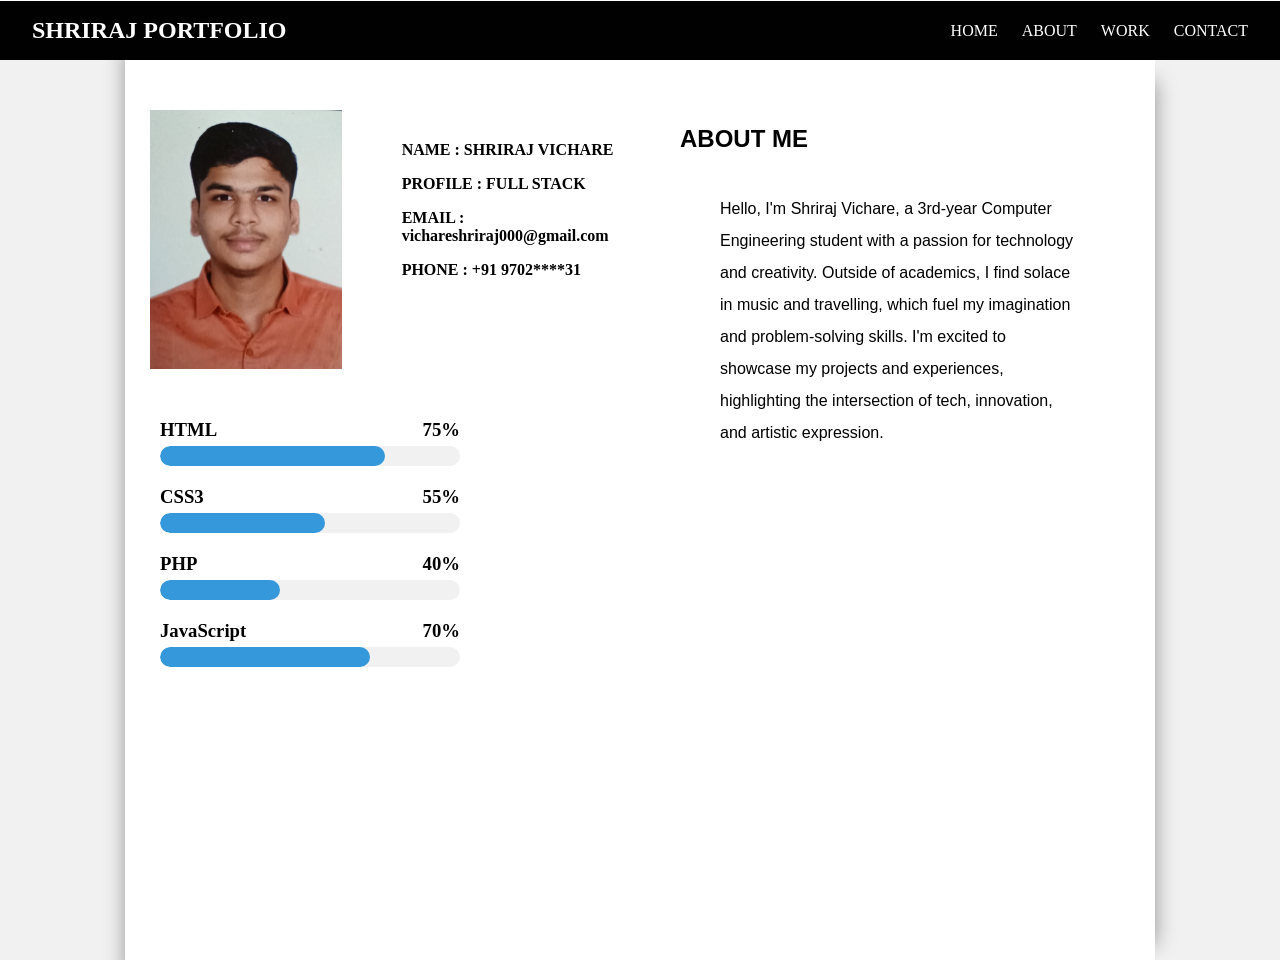
==== index.html @ d56dea45 "Add files via upload" ====
<!DOCTYPE html>
<html lang="en">
  <head>
    <meta charset="UTF-8" />
    <meta name="viewport" content="width=device-width, initial-scale=1.0" />
    <link rel="stylesheet" href="style.css" />
    <title>PORTFOLIO</title>
  </head>
  <body>
    <nav class="navbar">
      <div class="navbar-brand">SHRIRAJ PORTFOLIO</div>
      <ul class="navbar-menu">
        <li><a href="#home">HOME</a></li>
        <li><a href="#about">ABOUT</a></li>
        <li><a href="#work">WORK</a></li>
        <li><a href="#contact">CONTACT</a></li>
      </ul>
    </nav>
    
    <div class="bigbox">
      <div class="right">
        <div class="close">
        <img src="my photo.jpg" />
        <div class="info">
          <p><b> NAME : </b>SHRIRAJ VICHARE</p>
          <p><b> PROFILE : </b>FULL STACK</p>
          <p><b> EMAIL : </b>vichareshriraj000@gmail.com</p>
          <p><b> PHONE : </b>+91 9702****31</p>
        </div>
        </div>


        <div class="skills">
            <div class="skill">
                <h3>HTML <span class="percent">75%</span></h3>
                <div class="bar">
                    <div class="fill" style="width: 75%;"></div>
                </div>
            </div>
            <div class="skill">
                <h3>CSS3 <span class="percent">55%</span></h3>
                <div class="bar">
                    <div class="fill" style="width: 55%;"></div>
                </div>
            </div>
            <div class="skill">
                <h3>PHP <span class="percent">40%</span></h3>
                <div class="bar">
                    <div class="fill" style="width: 40%;"></div>
                </div>
            </div>
            <div class="skill">
                <h3>JavaScript <span class="percent">70%</span></h3>
                <div class="bar">
                    <div class="fill" style="width: 70%;"></div>
                </div>
            </div>
        </div>
    











      </div>
      <div class="left">
        <h2>ABOUT ME</h2>
        <p id="home">  
          Hello, I'm Shriraj Vichare, a 3rd-year Computer Engineering student
           with a passion for technology and creativity. Outside of academics,
            I find solace in music and travelling, which fuel my imagination and 
            problem-solving skills. I'm excited to showcase my projects and experiences,
             highlighting the intersection of tech, innovation, and artistic expression.
        </p>
      </div>
    </div>
  </body>
</html>
---- style.css ----
/* Reset some default styles */
body, ul {
    margin: 0;
    margin-top: 1px;
    padding: 0;
    box-sizing: border-box;
}

.navbar {
    position: sticky;
    top: 1px;
    display: flex;
    justify-content: space-between;
    align-items: center;
    padding: 1rem 2rem;
    background-color: #010101;
    color: #fff;
}

.navbar-brand {
    font-size: 1.5rem;
    font-weight: bold;
}

.navbar-menu {
    list-style: none;
    display: flex;
    gap: 1.5rem;
}

.navbar-menu li a {
   text-decoration: none;
    color: #fff;
    font-size: 1rem;
    transition: color 0.3s ease;
}

.navbar-menu li a:hover {
    color: #12f3f3; 
    text-decoration: underline;
}
.bigbox{
    height: 100vh;
    padding:0px 125px;
     display: flex;
     background-color: #f1f1f1;
   
}
.right{
    background-color: white;
    height: 100vh;
    width: 50%;
    display: inline-block;
    Box-shadow : 15px 3px 20px 14px rgba(0, 0, 0, 0.4)


}
.info{
    margin-top: 65px;

}
.info p{
     font-weight: 550;
}

.close{
    margin: 0;
    display: flex;
}




.left{
    background-color: white;
    height: 100vh;
    width: 50%;
    display: inline-block;
    Box-shadow :18px 3px 20px -18px rgba(0, 0, 0, 0.4)
}
#home{
    padding: 20px 80px;
    line-height: 2rem;
    font-weight: 500;
    font-family: 'Trebuchet MS', 'Lucida Sans Unicode', 'Lucida Grande', 'Lucida Sans', Arial, sans-serif;
}
.left h2{
    margin-top: 65px;
    margin-left: 40px;
    font-family: 'Gill Sans', 'Gill Sans MT', Calibri, 'Trebuchet MS', sans-serif;

}
img{
    float: left;
    width: 100%;
    overflow: hidden;
    width: 220px;
    padding-block: 50px;
    padding-inline: 25px 60px;
}


.skills {
    width: 300px;
    margin-block: auto;
    margin-inline: 35px;
}

.skill {
    margin-bottom: 20px;
}

.skill h3 {
    display: flex;
    justify-content: space-between;
    margin: 0 0 5px 0;
}

.bar {
    background: #f1f1f1;
    border-radius: 25px;
    overflow: hidden;
    height: 20px;
}

.fill {
    background: #3498db;
    height: 100%;
    border-radius: 25px;
}
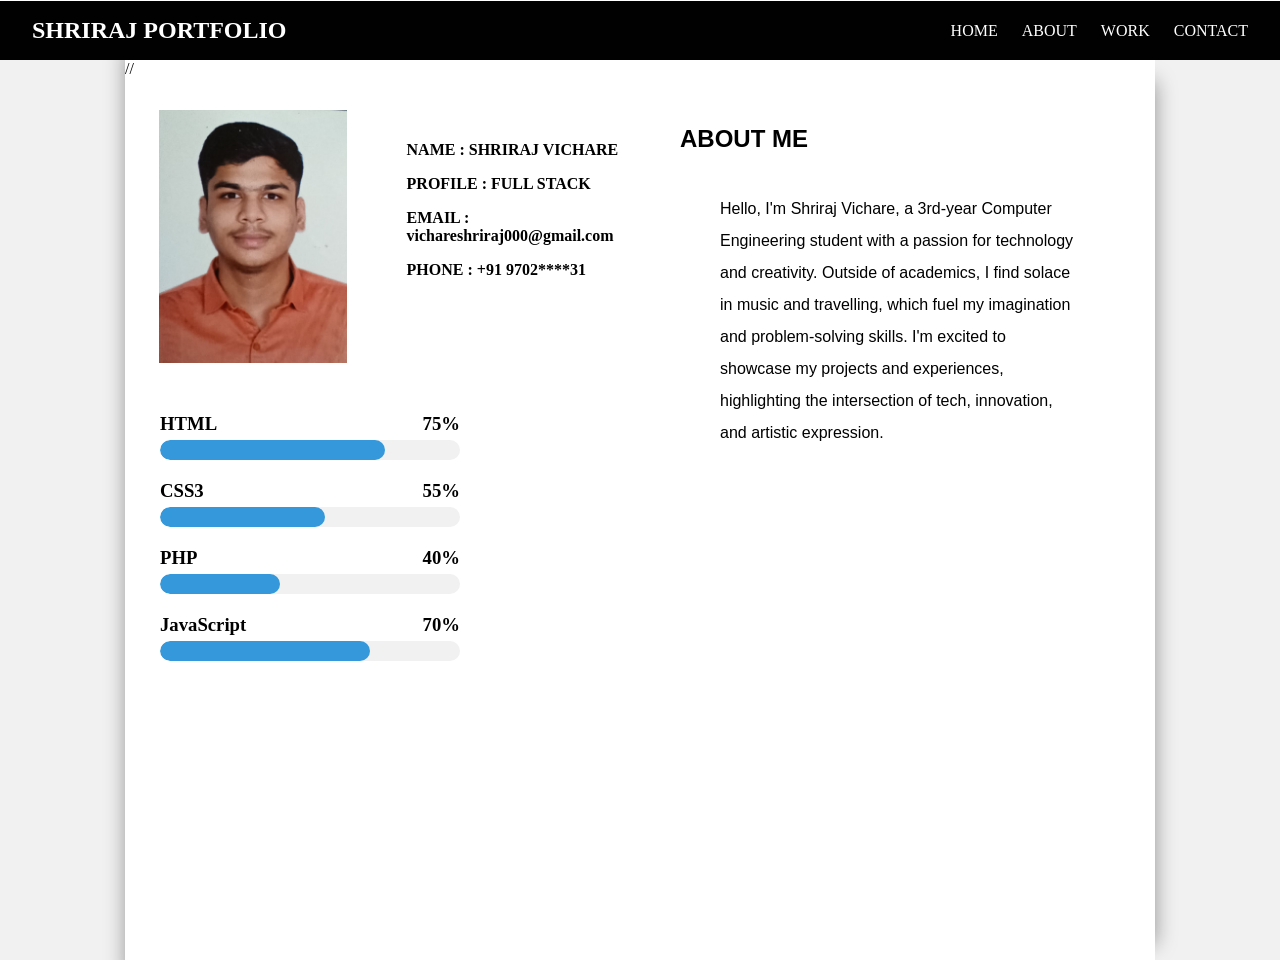
==== commit 5783745a: "Update index.html" ====
--- a/index.html
+++ b/index.html
@@ -20,7 +20,7 @@
     <div class="bigbox">
       <div class="right">
         <div class="close">
-        <img src="my photo.jpg" />
+      //  <img src="my photo.jpg" />
         <div class="info">
           <p><b> NAME : </b>SHRIRAJ VICHARE</p>
           <p><b> PROFILE : </b>FULL STACK</p>
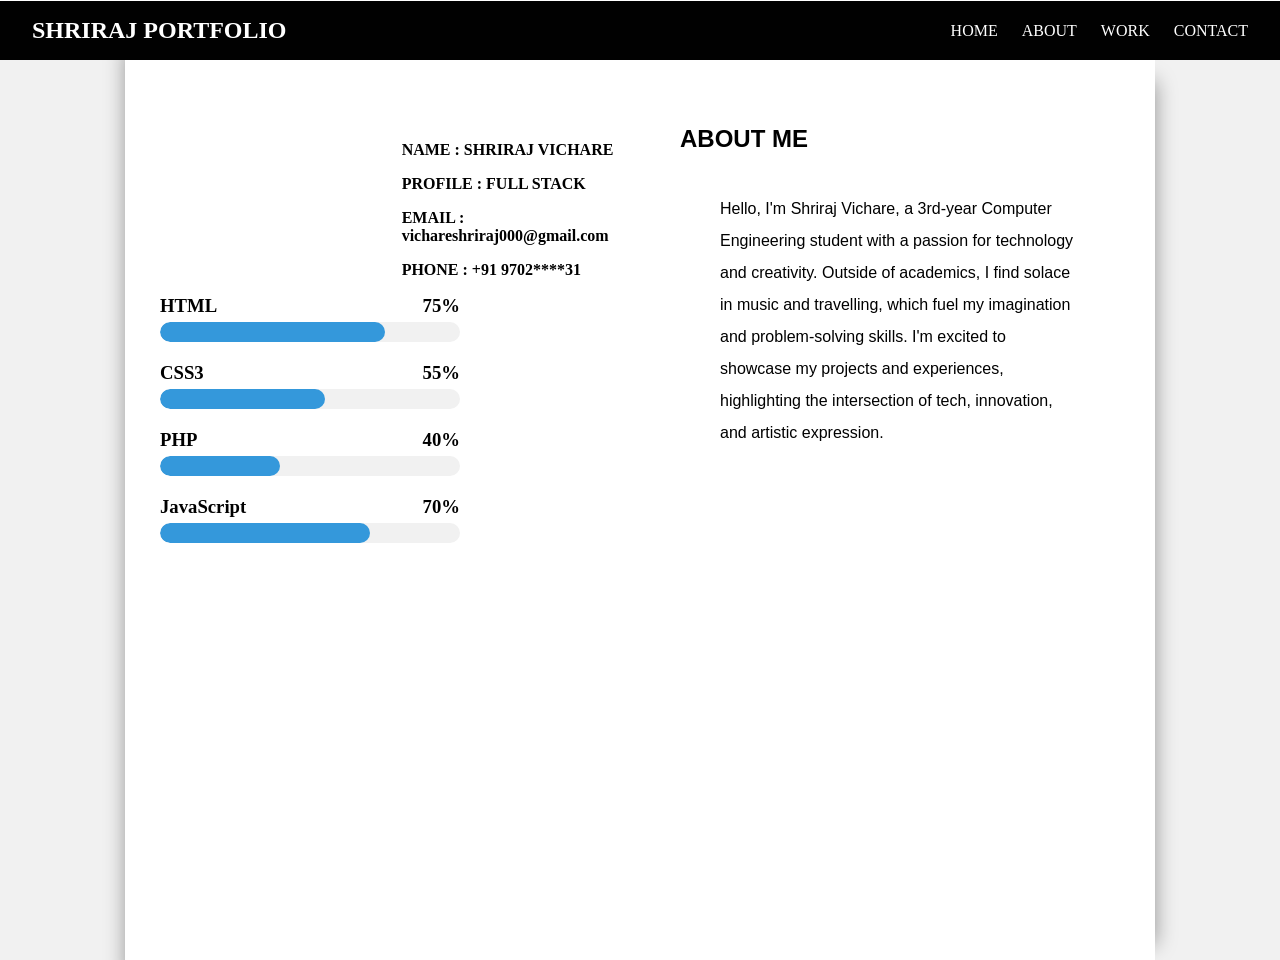
==== commit 314e9152: "Update index.html" ====
--- a/index.html
+++ b/index.html
@@ -20,7 +20,7 @@
     <div class="bigbox">
       <div class="right">
         <div class="close">
-      //  <img src="my photo.jpg" />
+        <img src="" />
         <div class="info">
           <p><b> NAME : </b>SHRIRAJ VICHARE</p>
           <p><b> PROFILE : </b>FULL STACK</p>
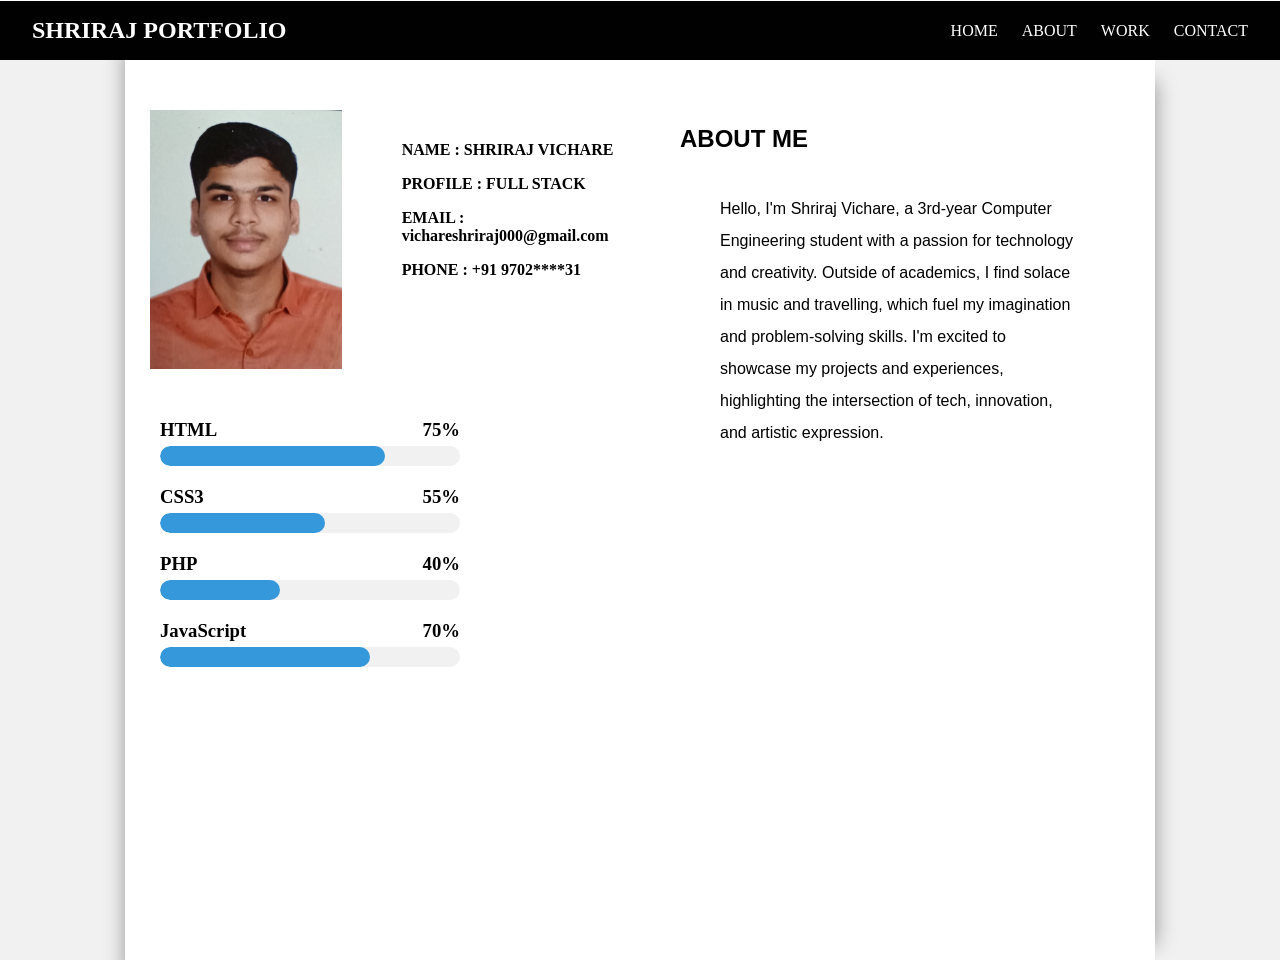
==== commit de2b7de6: "Update index.html" ====
--- a/index.html
+++ b/index.html
@@ -20,7 +20,7 @@
     <div class="bigbox">
       <div class="right">
         <div class="close">
-        <img src="" />
+        <img src="my photo.jpg" />
         <div class="info">
           <p><b> NAME : </b>SHRIRAJ VICHARE</p>
           <p><b> PROFILE : </b>FULL STACK</p>
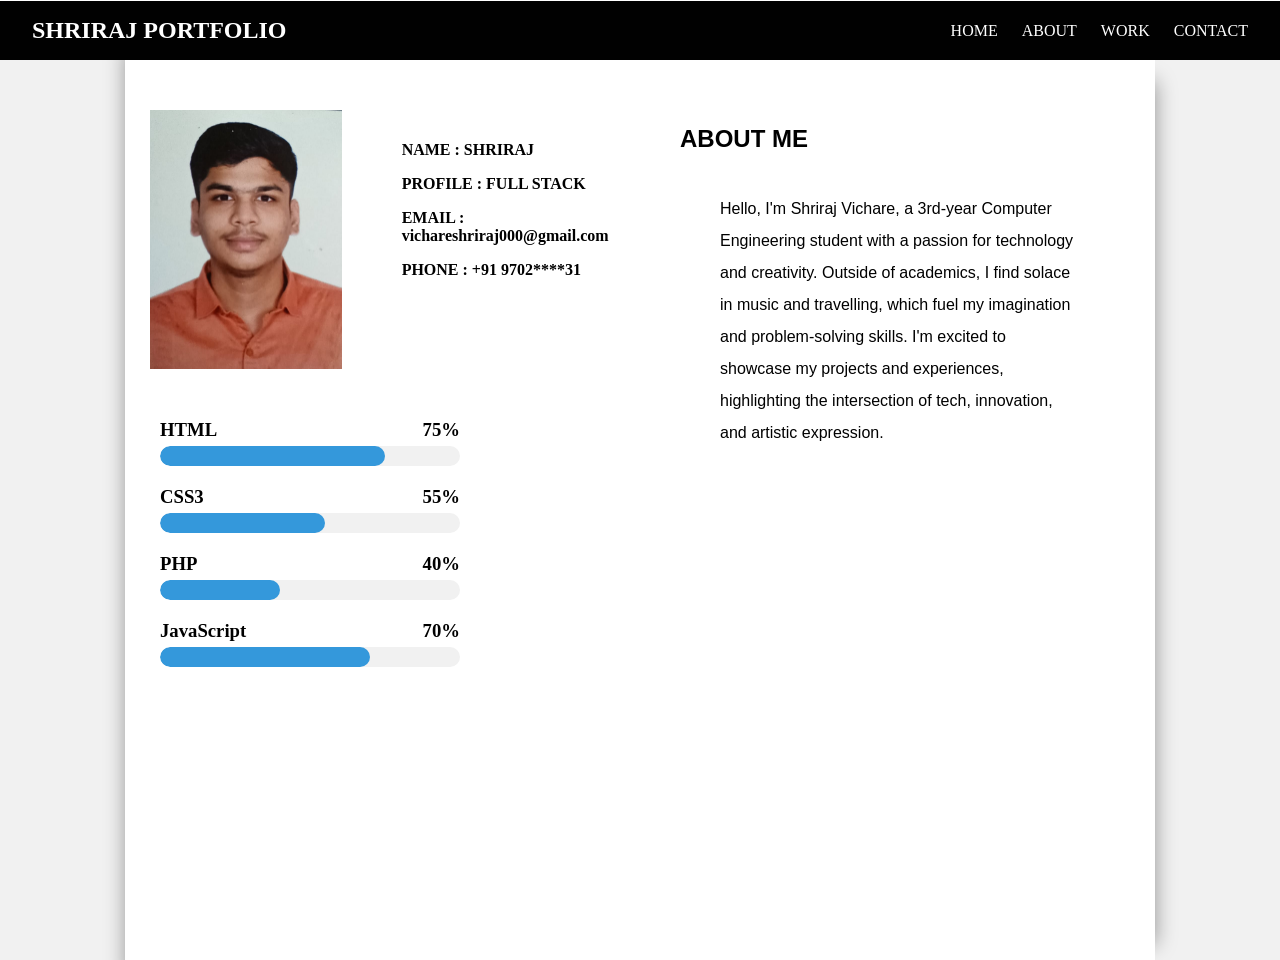
==== commit 25aff295: "Update index.html" ====
--- a/index.html
+++ b/index.html
@@ -22,7 +22,7 @@
         <div class="close">
         <img src="my photo.jpg" />
         <div class="info">
-          <p><b> NAME : </b>SHRIRAJ VICHARE</p>
+          <p><b> NAME : </b>SHRIRAJ</p>
           <p><b> PROFILE : </b>FULL STACK</p>
           <p><b> EMAIL : </b>vichareshriraj000@gmail.com</p>
           <p><b> PHONE : </b>+91 9702****31</p>
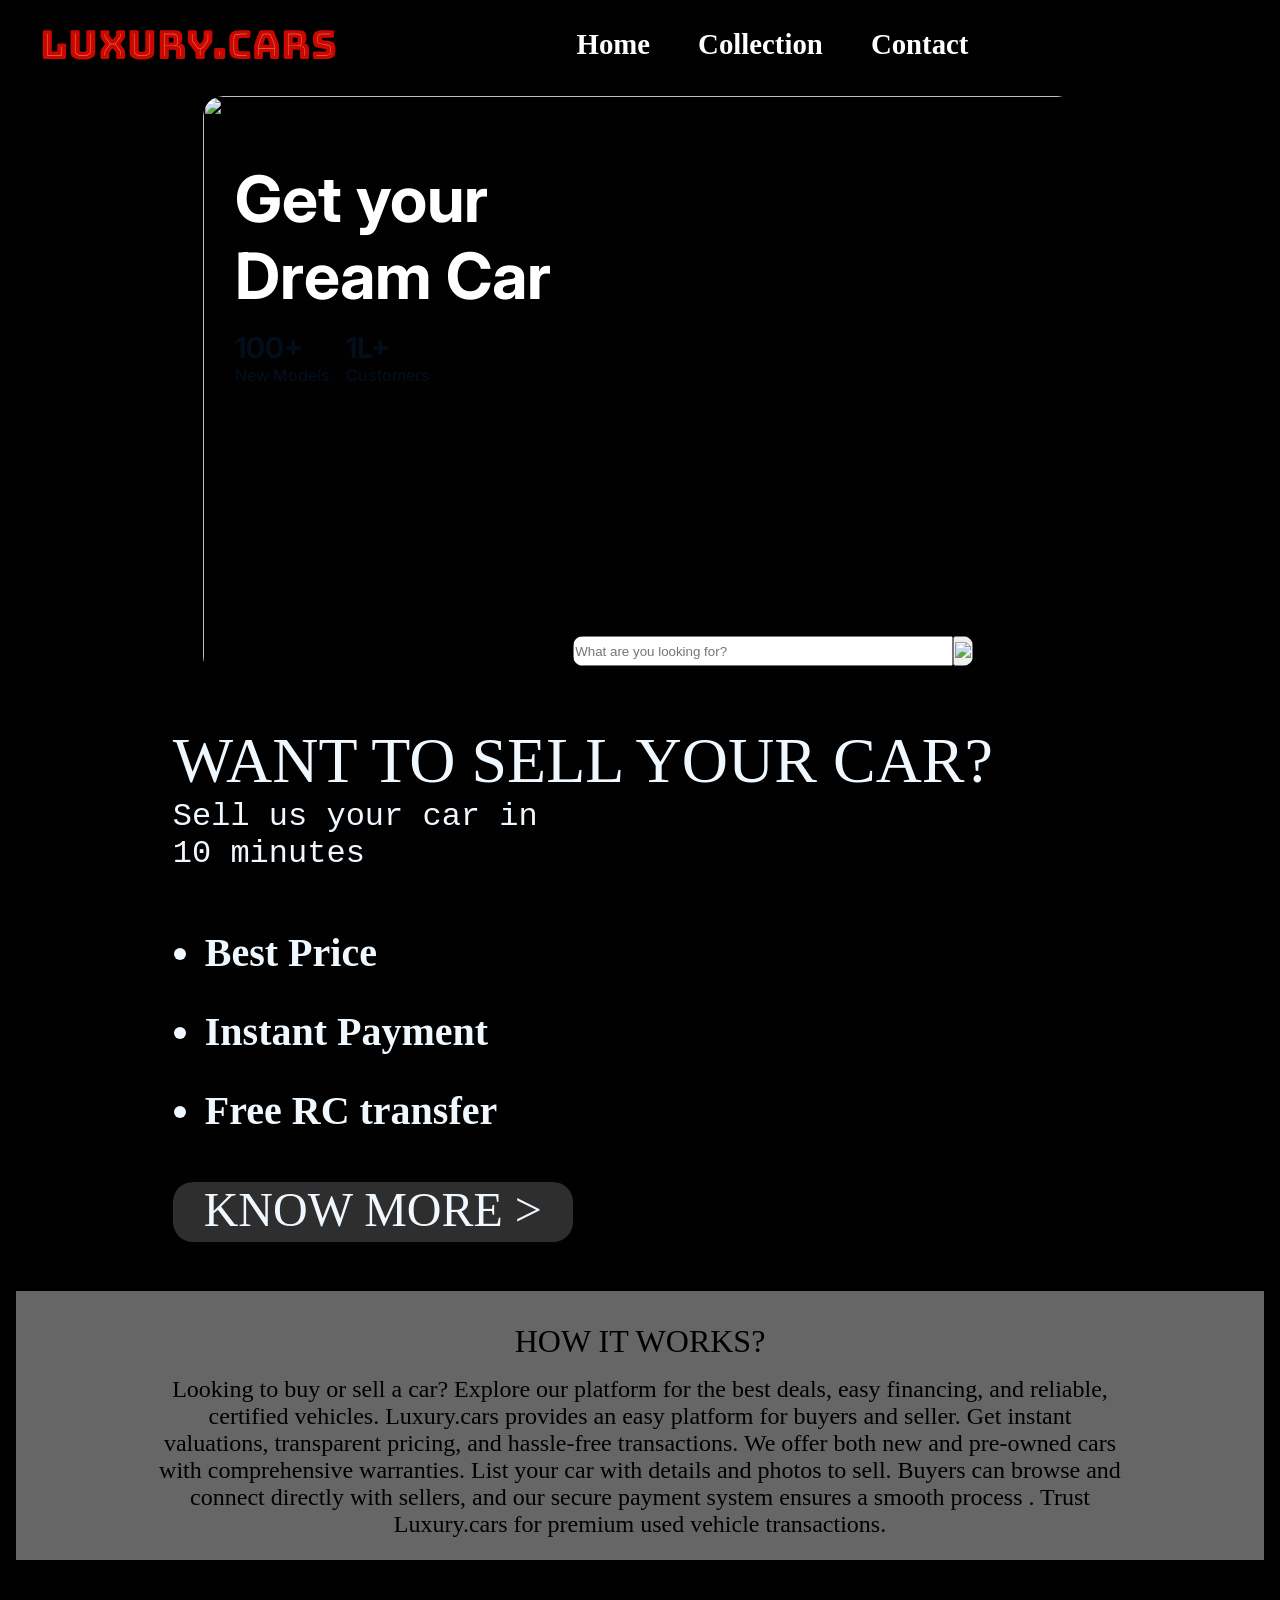
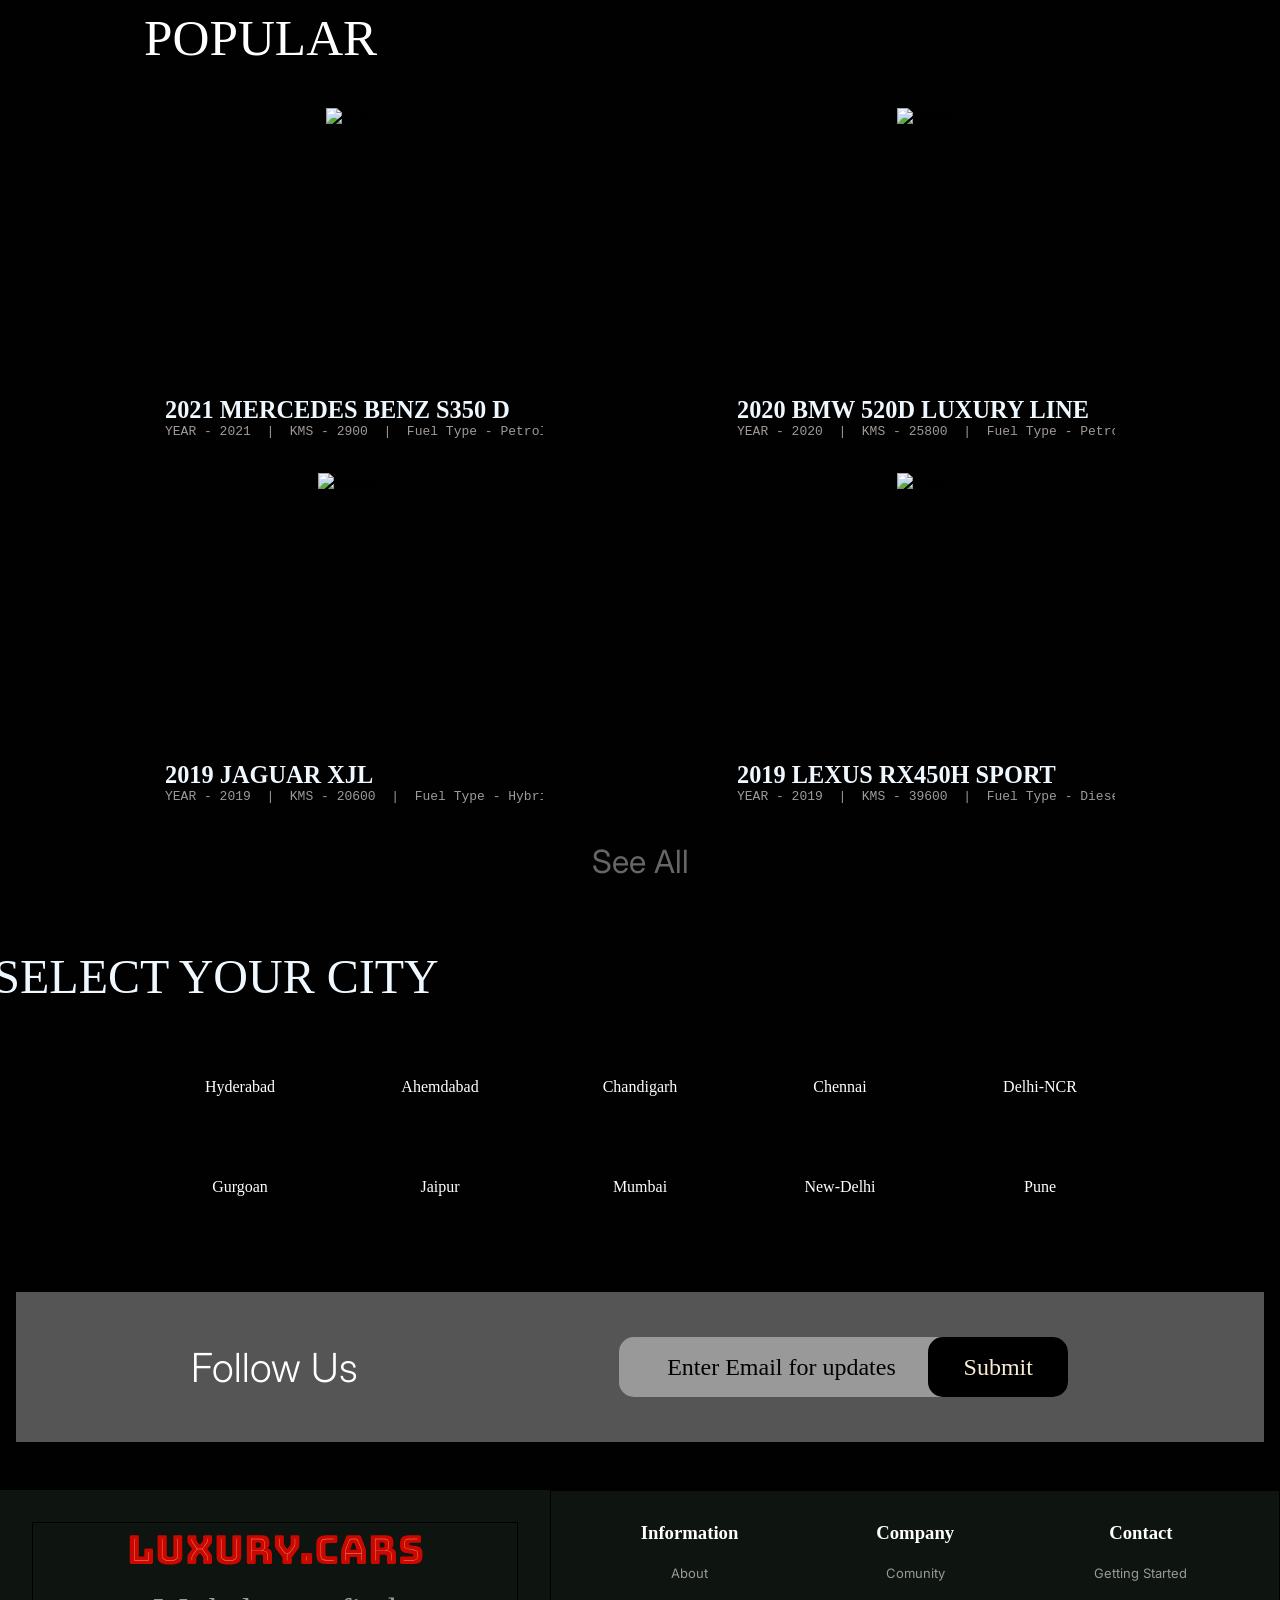
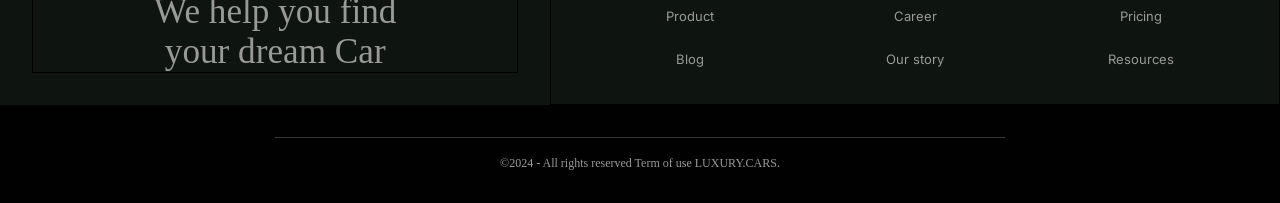
==== commit 8fb898f6: "Add files via upload" ====
--- a/index.html
+++ b/index.html
@@ -1,84 +1,284 @@
 <!DOCTYPE html>
 <html lang="en">
-  <head>
-    <meta charset="UTF-8" />
-    <meta name="viewport" content="width=device-width, initial-scale=1.0" />
-    <link rel="stylesheet" href="style.css" />
-    <title>PORTFOLIO</title>
-  </head>
-  <body>
-    <nav class="navbar">
-      <div class="navbar-brand">SHRIRAJ PORTFOLIO</div>
-      <ul class="navbar-menu">
-        <li><a href="#home">HOME</a></li>
-        <li><a href="#about">ABOUT</a></li>
-        <li><a href="#work">WORK</a></li>
-        <li><a href="#contact">CONTACT</a></li>
-      </ul>
-    </nav>
-    
-    <div class="bigbox">
-      <div class="right">
-        <div class="close">
-        <img src="my photo.jpg" />
-        <div class="info">
-          <p><b> NAME : </b>SHRIRAJ</p>
-          <p><b> PROFILE : </b>FULL STACK</p>
-          <p><b> EMAIL : </b>vichareshriraj000@gmail.com</p>
-          <p><b> PHONE : </b>+91 9702****31</p>
-        </div>
-        </div>
-
-
-        <div class="skills">
-            <div class="skill">
-                <h3>HTML <span class="percent">75%</span></h3>
-                <div class="bar">
-                    <div class="fill" style="width: 75%;"></div>
-                </div>
-            </div>
-            <div class="skill">
-                <h3>CSS3 <span class="percent">55%</span></h3>
-                <div class="bar">
-                    <div class="fill" style="width: 55%;"></div>
-                </div>
-            </div>
-            <div class="skill">
-                <h3>PHP <span class="percent">40%</span></h3>
-                <div class="bar">
-                    <div class="fill" style="width: 40%;"></div>
-                </div>
-            </div>
-            <div class="skill">
-                <h3>JavaScript <span class="percent">70%</span></h3>
-                <div class="bar">
-                    <div class="fill" style="width: 70%;"></div>
-                </div>
-            </div>
-        </div>
-    
-
-
-
-
-
-
-
-
-
-
-
-      </div>
-      <div class="left">
-        <h2>ABOUT ME</h2>
-        <p id="home">  
-          Hello, I'm Shriraj Vichare, a 3rd-year Computer Engineering student
-           with a passion for technology and creativity. Outside of academics,
-            I find solace in music and travelling, which fuel my imagination and 
-            problem-solving skills. I'm excited to showcase my projects and experiences,
-             highlighting the intersection of tech, innovation, and artistic expression.
-        </p>
-      </div>
-    </div>
-  </body>
-</html>
+<head>
+    <meta charset="UTF-8">
+    <meta name="viewport" content="width=device-width, initial-scale=1.0">
+    <title>Luxury.cars</title>
+    <link rel="stylesheet" href="index.css">
+</head>
+<body>
+    <div class="header">
+        <header class="header-content">
+            <div class="title-logo">
+                Luxury.Cars
+            </div>  
+           
+                <nav class="nav-content">
+                  
+                        
+                            <a href="#home">Home</a>
+                        
+                            <a href="#collection">Collection</a>
+                      
+                            <a href="#contact">Contact</a>
+                      
+                </nav>
+            
+    
+                <div class="header-logo">
+                    <img src="./CarImg/instagraminstagramLogo.png" alt="" class="insta-logo">
+                    <img src="./CarImg/Thumbnail.png" alt="" class="hamburger-logo">
+                </div>
+            
+        </header>
+    </div>
+    <main>
+        <div class="content">
+            <div class="main-image-container">
+                <img src="./CarImg/lambo.jpg" alt="" class="content-image" >
+                <div class="image-text">
+                    <div class="main-heading"><div class="static-txt">Get your Dream Car</div>
+                     <!-- <ul class="moving">
+                        <li><span>Dream Car...</span></li>
+                        <li><span>Dream Life...</span></li>
+                    </ul> -->
+                    </div>
+                        <div class="sub-heading">
+                            <div class="left-sub-heading">
+                                <div class="num">
+                                    100+
+                                </div>
+                                <div class="num-desc">
+                                    New Models
+                                </div>
+                            </div>
+                            <div class="right-sub-heading">
+                                <div class="num">
+                                    1L+
+                                </div>
+                                <div class="num-desc">
+                                    Customers
+                                </div>
+                        </div>
+                    </div>  
+                </div>
+                <div class="search-bar">
+                    <form action="">
+                        <input class="form-input" placeholder="What are you looking for?">
+                    <button type="submit"><img src="./CarImg/Search.png"><i></i></button>
+                    </form>
+                    
+                </div>
+            </div>
+            
+        </div>
+    </main>
+    <div class="second-page">
+
+        <div class="sale-container">
+            <div id="header2">WANT TO SELL YOUR CAR?
+                <div id="header-desc">  <pre>Sell us your car in 
+10 minutes</pre> </div>
+            </div>
+            
+            <div id="list2">
+                <ul class="list2">
+                    <li class="list-items">Best Price</li>
+                    <li class="list-items">Instant Payment</li>
+                    <li class="list-items">Free RC transfer</li>
+                </ul>
+            </div>
+            <div id="sidebar">
+                <video src="./CarImg/Car Dealer Ad Video Template (Editable).mp4" autoplay loop muted></video>
+            </div>
+            <div id="grid-footer">
+                KNOW MORE >
+            </div>
+        </div>
+    
+    </div>
+    <!-- <iframe width="560" height="315" src="https://www.youtube.com/embed/9SrdjhCtWHE?si=zsP6fBXGK0Zx4hqY" title="YouTube video player" frameborder="0" allow="accelerometer; autoplay; clipboard-write; encrypted-media; gyroscope; picture-in-picture; web-share" referrerpolicy="strict-origin-when-cross-origin" allowfullscreen></iframe> -->
+    <!-- <video src="<iframe width="560" height="315" src="https://www.youtube.com/embed/9SrdjhCtWHE?si=zsP6fBXGK0Zx4hqY" title="YouTube video player" frameborder="0" allow="accelerometer; autoplay; clipboard-write; encrypted-media; gyroscope; picture-in-picture; web-share" referrerpolicy="strict-origin-when-cross-origin" allowfullscreen></iframe>"></video> -->
+    <div class="working">
+        <h2 class="working-heading">HOW IT WORKS?</h2>
+        <p class="working-para">Looking to buy or sell a car? Explore our platform for the best deals, easy financing, and reliable, certified vehicles. Luxury.cars provides an easy platform for buyers and seller. Get instant valuations, transparent pricing, and hassle-free transactions. We offer both new and pre-owned cars with comprehensive warranties. List your car with details and photos to sell. Buyers can browse and connect directly with sellers, and our secure payment system ensures a smooth process . Trust Luxury.cars for premium used vehicle transactions.</p>
+    </div>
+
+    <h2 class="popular-heading">POPULAR</h2>
+    
+    <div class="popular">
+        
+        <div class="popular-grid">
+            <div class="popular-ad">
+                <div class="car-img-container">
+                    <img src="./CarImg/mercedes-benz-s350d-black-1.jpg" alt="merc1" class="car-img">
+                </div>
+                    
+             
+                <div class="popular-title-container">
+                    <h3>2021 MERCEDES BENZ S350 D</h3>
+                </div>
+                <div class="popular-ad-desc">
+                    <pre class="ad-details">YEAR - 2021  |  KMS - 2900  |  Fuel Type - Petrol</pre>
+                </div>
+            </div>
+
+            <div class="popular-ad">
+                <div class="car-img-container">
+                    <img src="./CarImg/BMW-520d-Sportsline-Black--1.jpg" alt="Bmw1" class="car-img">
+                </div>
+                
+                <div class="popular-title-container">
+                    <H3>2020 BMW 520D LUXURY LINE</H3>
+                </div>
+                <div class="popular-ad-desc">
+                    <pre class="ad-details">YEAR - 2020  |  KMS - 25800  |  Fuel Type - Petrol</pre>
+                </div>
+            </div>
+
+            <div class="popular-ad">
+                <div class="car-img-container">
+                    <img src="./CarImg/jaguar-xjl-portfolio-bbt-2022071.jpg" alt="jauguar1" class="car-img">
+                </div>
+                    
+                
+                <div class="popular-title-container">
+                    <H3>2019 JAGUAR XJL</H3>
+
+                </div>
+                <div class="popular-ad-desc">
+                    <pre class="ad-details">YEAR - 2019  |  KMS - 20600  |  Fuel Type - Hybrid</pre>
+                </div>
+            </div>
+
+            <div class="popular-ad">
+                <div class="car-img-container">
+                    <img src="./CarImg/lexus-rx450h-f-sport-421-2.jpg" alt="lexus1" class="car-img">
+                </div>
+                    
+                
+                <div class="popular-title-container">
+                    <H3>2019 LEXUS RX450H SPORT</H3>
+                </div>
+                <div class="popular-ad-desc">
+                    <pre class="ad-details">YEAR - 2019  |  KMS - 39600  |  Fuel Type - Diesel</pre>
+                </div>
+            </div>
+            
+            
+
+        </div>
+    </div>
+    <div class="see-all-container">
+        <h2 class="see-all">See All</h2>
+    </div>
+
+    <div class="locations">
+        <div class="loc-heading">SELECT YOUR CITY
+        </div>
+        <div class="loc-grid">
+            <div class="loc-container">
+                <img class="loc-img" src="./CarImg/hyderabad.webp" alt="">
+                <p class="loc-desc">Hyderabad</p>
+            </div>
+            <div class="loc-container">
+                <img class="loc-img" src="./CarImg/ahmedabad.webp" alt="">
+                <p class="loc-desc">Ahemdabad</p>
+            </div>
+            <div class="loc-container">
+                <img class="loc-img" src="./CarImg/chandigarh.webp" alt="">
+                <p class="loc-desc">Chandigarh</p>
+            </div>
+            <div class="loc-container">
+                <img class="loc-img" src="./CarImg/chennai.webp" alt="">
+                <p class="loc-desc">Chennai</p>
+            </div>
+            <div class="loc-container">
+                <img class="loc-img" src="./CarImg/delhi-ncr.webp" alt="">
+                <p class="loc-desc">Delhi-NCR</p>
+            </div>
+            <div class="loc-container">
+                <img class="loc-img" src="./CarImg/gurgaon.webp" alt="">
+                <p class="loc-desc">Gurgoan</p>
+            </div>
+            <div class="loc-container">
+                <img class="loc-img" src="./CarImg/jaipur.webp" alt="">
+                <p class="loc-desc">Jaipur</p>
+            </div>
+            <div class="loc-container">
+                <img class="loc-img" src="./CarImg/mumbai.webp" alt="">
+                <p class="loc-desc">Mumbai</p>
+            </div>
+            <div class="loc-container">
+                <img class="loc-img" src="./CarImg/new-delhi.webp" alt="">
+                <p class="loc-desc">New-Delhi</p>
+            </div>
+            <div class="loc-container">
+                <img class="loc-img" src="./CarImg/pune.webp" alt="">
+                <p class="loc-desc">Pune</p>
+            </div>
+        </div>
+            
+            
+    </div>
+    
+    <div class="news-letter-container">
+        <div class="left-content">
+            <div class="newsletter-heading">
+                Follow Us
+            </div>
+            <!-- <div class="social-logo"> -->
+                <img src="./CarImg/insta_colored.png" alt="">
+                <img src="./CarImg/Twitter_colored.png" alt=""></img>
+                <img src="./CarImg/facebook_colored.png" alt="">
+            
+        </div>
+        <div class="right-content">
+            <div class="update-container">
+                Enter Email for updates
+                <div class="update-left">
+                    Submit
+                </div>
+            </div>
+        </div>
+    </div>
+
+    <div class="footer">
+        <div class="footer-container">
+            <div class="left-container">
+                <div class="title-logo">
+                    Luxury.Cars
+                </div> 
+                <div class="left-desc">
+                    We help you find your dream Car
+                </div>
+            </div>
+            <div class="right-container">
+                <div class="footer-grid">
+                    <h3 class="footer-head">Information</h3>
+                    <h3 class="footer-head">Company</h3>
+                    <h3 class="footer-head">Contact</h3>
+                    <p class="footer-para">About</p>
+                    <p class="footer-para">Comunity</p>
+                    <p class="footer-para">Getting Started</p>
+                    
+                    <p class="footer-para">Product</p>
+                    <p class="footer-para">Career</p>
+                    <p class="footer-para">Pricing</p>
+                    
+                    <p class="footer-para">Blog</p>
+                    <p class="footer-para">Our story</p>
+                    <p class="footer-para">Resources</p>
+                </div>
+            </div>
+        </div>
+
+        <div class="footer-copyright">
+            &copy;2024 - All rights reserved Term of use LUXURY.CARS.
+        </div>
+    </div>
+
+    
+
+</body>
+</html>
--- a/index.css
+++ b/index.css
@@ -0,0 +1,1109 @@
+@import url('https://fonts.googleapis.com/css2?family=Bungee+Tint&family=New+Amsterdam&display=swap');
+@import url('https://fonts.googleapis.com/css2?family=Open+Sans:ital,wght@0,300..800;1,300..800&display=swap');
+@import url('https://fonts.googleapis.com/css2?family=Inter:ital,opsz,wght@0,14..32,100..900;1,14..32,100..900&display=swap');
+*{
+    margin: 0;
+    padding: 0;
+    box-sizing: border-box;
+}
+body{
+    background-color: rgb(1, 1, 1);
+    padding:1rem;
+    text-align: center;
+    overflow-x: hidden;
+}
+.header-content{
+    width: 1200px;
+    margin: 0 auto;
+    display: flex;
+    justify-content: space-between;
+    align-items: center;
+    padding-top:-0.5rem;
+    padding-bottom: 1.5rem;
+}
+.title-logo{
+    font-family: "Bungee Tint", sans-serif;
+    font-weight: 600;
+    font-style: normal;
+    font-size: 2.5rem;
+    display: flex;
+    align-items: center;
+}
+.header-logo{
+    display: flex;
+    justify-content: center;
+    align-items: center;
+}
+.nav-content{
+    display: flex;
+    justify-content: center;
+    align-items: center;
+    margin-right: 1rem;
+    margin-left: 1rem;
+    gap:3rem;
+    font-size:1.8rem;
+}
+a{
+    text-decoration: none;
+    color: white;
+    font-weight: bold;
+}
+a:hover{ 
+        color: #999;
+        border-bottom:1px solid red ;
+}
+.insta-logo{
+    height: 3.5rem;
+    padding: 0 1rem;
+}
+.hamburger-logo{
+    height: 2.2rem ;
+}
+
+@media (max-width:780px){
+    .header-content{
+        width: 750px;
+        margin: auto;
+    }
+    .title-logo{
+        font-weight: 500;
+        font-size: 2rem;
+    }
+    a{
+        font-weight: 700;
+        font-size: 1.5rem;
+    }
+}
+
+@media (max-width:450px){
+    .header-content{
+        width: 390px;
+        margin:0rem 0rem 0.8rem 0rem;
+    }
+    .header-logo{
+        width: 20%;
+        display: flex;
+        justify-content: space-evenly;
+    }
+    .nav-content{
+        display: none;
+    }
+    .title-logo{
+        font-weight: 500;
+        font-size: 1.5rem;
+    }
+    .insta-logo{
+        height: 2.3rem;
+        padding: 0 0rem;
+    }
+    .hamburger-logo{
+        height: 1.5rem ;
+    }
+}
+
+@media (max-width:380px){
+    .header-content{
+        width: 320px;
+        margin:0rem 0rem 1.2rem 0rem;
+    }
+    .header-logo{
+        width: 20%;
+        display: flex;
+        justify-content: space-evenly;
+    }
+    .nav-content{
+        display: none;
+    }
+    .title-logo{
+        font-weight: 500;
+        font-size: 1.5rem;
+    }
+    .insta-logo{
+        height: 2.3rem;
+        display: none;
+        padding: 0 0rem;
+    }
+    .hamburger-logo{
+        height: 1.5rem ;
+    }
+}
+
+.content{
+    display: flex;
+    justify-content: center;
+}
+
+.main-image-container{
+    position: relative;
+    width: 70%;
+    height: 580px;
+    color: white;
+    display: flex;
+    flex-direction: column;
+    border-radius: 20px;
+    overflow: hidden;
+}
+
+.content-image{
+    width: 100vw;
+    
+    border-radius: 20px;
+    height: 90vh;
+    transition: all 1s ease;
+}
+.main-image-container:hover{
+    .content-image{
+        transform: scale(1.2);
+    }
+}
+
+.image-text{
+    width: 500px;
+    position: absolute;
+    font-family: "Inter", sans-serif;
+  font-optical-sizing: auto;
+  font-weight: bold;
+  font-style: normal;
+   font-size: 4rem;
+   text-align: start;
+   padding:4rem 2rem;
+}
+
+.sub-heading{
+    display: flex;
+    gap: 1rem;
+    padding-top: 1rem;
+    font-weight: 500;
+    color: rgb(2, 14, 25);
+}
+.num{
+    font-size: 1.8rem;
+    font-weight: bold;
+}
+.num-desc{
+    font-size: 1rem;
+}
+.search-bar{
+    position:absolute;
+    top: 540px;
+    left: 370px;
+       
+}
+@media (max-width:780px){
+    .main-image-container{
+        position: relative;
+        width: 90%;
+        height: 580px;
+        color: white;
+        display: flex;
+        flex-direction: column;
+        border-radius: 20px;
+        overflow: hidden;
+    }
+    .search-bar{
+        top: 500px;
+        left: 130px;
+    }
+}
+@media (max-width:450px){
+    .main-image-container{
+        position: relative;
+        width: 100%;
+        height: 300px;
+        color: white;
+        display: flex;
+        flex-direction: column;
+        border-radius: 20px;
+        overflow: hidden;
+        margin-bottom: 1.5rem;
+    }
+    .image-text{
+        width: 300px;
+        position: absolute;
+        font-family: "Inter", sans-serif;
+      font-optical-sizing: auto;
+      font-weight: bold;
+      font-style: normal;
+       font-size: 1.5rem;
+       text-align: start;
+       padding:2rem 2rem;
+    }
+    .sub-heading{
+    display: flex;
+    gap: 0.8rem;
+    padding-top: 0.5rem;
+    font-weight: 400;
+    color: rgb(2, 14, 25);
+    }
+    .num{
+        font-size: 1rem;
+        font-weight: bold;
+    }
+    .num-desc{
+        font-size: 0.6rem;
+    }
+    .search-bar{
+        top: 250px;
+        left: 100px;
+        display: flex;
+        justify-content: center;
+        align-items: center;
+    }  
+}
+@media (max-width:370px){
+    .search-bar{
+        top: 250px;
+        left: 60px;
+        display: flex;
+        justify-content: center;
+        align-items: center;
+    }  
+}
+form{
+    width: 400px;
+    height: 30px;
+    display: flex;
+    border-radius: 10px;
+    overflow: hidden;
+}
+form input{
+    flex: 1;
+
+}
+button img{
+    height: 21px ;
+}
+
+@media (max-width:450px){
+    form{
+        width: 200px;
+        height: 15px;
+        display: flex;
+        border-radius: 10px;
+        overflow: hidden;
+    }
+    .form-input{
+        font-size: 0.4rem;
+    }
+    form input{
+        flex: 1;
+    
+    }
+    button img{
+        height: 8px ;
+        width: 15px;
+    }
+}
+.second-page{
+    
+    display: flex;
+    justify-content: center;
+}
+.sale-container{
+    width: 80%;
+    height: 100%;
+    display: grid;
+    gap: 1rem;
+    padding: 2rem;
+    grid-template-columns: repeat(2,1fr);
+    grid-template-rows: repeat(3,1fr);
+}
+#header2{
+    text-align: start;
+    color: aliceblue;
+    font-size: 4rem;
+    grid-column-start:1 ;
+    grid-column-end: 3;
+    padding-bottom: -2rem;
+    margin-top: 1rem;
+    animation: appear linear;
+    animation-timeline: view();
+    animation-range: entry 0% cover 40%;
+}
+
+@keyframes appear{
+    from{
+        opacity: 0;
+        transform: translateX(-100px);
+    }
+    to{
+        opacity: 1;
+        transform: translateX(0px);
+    }
+}
+
+#header-desc{
+    font-size: 2rem;
+}
+#list2{
+    text-align: start;
+    color: aliceblue;
+    font-size: 2.5rem;
+    font-weight: 600;
+    margin-top:-3rem;
+    display: flex;
+    align-content: space-around ;
+}
+.list-items{
+    margin: 2rem;
+    animation: appear linear;
+    animation-timeline: view();
+    animation-range: entry 0% cover 30%;
+
+}
+#grid-footer{
+    color: aliceblue;
+    height: 60px;
+    width: 400px;
+    border-radius: 20PX;
+    grid-column-start: 1;
+    grid-column-end: 3;
+    font-size: 3rem;
+    border: 1px solid none;
+    background-color: rgb(47, 46, 46);
+    margin-top: 0REM;
+}
+
+#grid-footer:hover{
+    color: rgb(47, 46, 46);
+    background-color: white;
+}
+
+#sidebar{
+    margin-top: -6rem;
+    grid-column-start: 2;
+    grid-column-end: 3;
+    grid-row-start: 2;
+    grid-row-end: 3;
+    border-radius: 20px;
+}
+video{
+    border-radius: 20px;   
+}
+
+@media (max-width:780px){
+    .sale-container{
+        gap: 0.2rem;
+        padding: 0rem;
+        margin-left: 0rem;
+        width: 100vw;
+    }
+    #header2{
+        font-size: 2.8rem;
+    }
+    #header-desc{
+        font-size: 1.8rem;
+    }
+    #list2{
+        font-size: 1.8rem;
+        font-weight: 600;
+        margin-top:-5rem;
+        display: flex;
+        align-content: space-around ;
+    }
+    video{
+        width: 65vw;
+        margin-top: 2rem;
+    }
+    #grid-footer{
+        height: 50px;
+        width: 300px;
+        font-size:1.8rem;
+        margin-top: 1REM;
+        display: flex;
+        align-items: center;
+        justify-content: center;
+    }  
+}
+
+@media (max-width:448px){
+    .sale-container{
+        gap: 0.2rem;
+        padding: 0rem;
+        margin-left: 1rem;
+        width: 100vw;
+    }
+    #header2{
+        font-size: 1.8rem;
+    }
+    #header-desc{
+        font-size: 1.2rem;
+    }
+    #list2{
+        font-size: 1.2rem;
+        font-weight: 600;
+        margin-bottom:0rem;
+        display: flex;
+        align-content: space-around ;
+    }
+    video{
+        width: 60vw;
+        margin-left: -1rem;
+        margin-top: 4rem;
+    }
+    #grid-footer{
+        height: 40px;
+        width: 150px;
+        font-size:1rem;
+        margin-top: -1rem;
+        display: flex;
+        align-items: center;
+        justify-content: center;
+    }   
+}
+.working{
+    background-color: #666;
+    text-align: center;
+    display: flex;
+    flex-direction: column;
+    align-items: center;
+    justify-content: center;
+    margin-top: -9rem;
+}
+.working-heading{
+    margin-top: 2rem;
+    font-weight: lighter;
+    font-size: 2rem;
+}
+.working-para{
+    padding: 1rem;
+    width: 1000px;
+    height: 200px;
+    text-align: center;
+    font-size: 1.5rem;
+}
+@media (max-width:780px){
+    .working-heading{   
+        margin-top: 1rem;
+        font-weight: lighter;
+        font-size: 1.8rem;
+    }
+    .working-para{
+        padding: 0.8rem;
+        width: 90vw;
+        height: 180px;
+        text-align: center;
+        font-size: 1.3rem;
+    }
+}
+@media (max-width:450px){
+    .working{
+        margin-top: -7rem;
+        margin-bottom: 2rem;
+        margin-left: 1rem;
+    }
+    .working-heading{
+        
+        margin-top: 0.3rem;
+        font-weight: lighter;
+        font-size: 1rem;
+    }
+    .working-para{
+        padding: 0.5rem;
+        width: 90vw;
+        height: 100px;
+        text-align: center;
+        font-size: 0.7rem;
+    }
+}
+.popular-heading{
+    text-align: start;
+    color: white;
+    font-size: 3.2rem;
+    font-weight: lighter;
+    padding-top: 2rem;
+    padding-bottom: 2.5rem;
+    padding-left: 8rem;
+    margin-top: 1rem;
+}
+.popular{
+    max-width: 100%;
+    object-position: center;
+    display: flex;
+    justify-content: center;
+}
+.popular-grid{
+    display: grid;
+    gap: 2rem;
+   height: 100%;
+    grid-template-columns: repeat(2,1fr);
+}
+
+.popular-ad{
+    display: flex;
+    flex-direction: column;
+    border: 1px solid black;
+    width: 380px;
+    margin-right: 5rem;
+    margin-left: 5rem;
+    overflow: hidden;
+    animation: slide linear;
+    animation-timeline: view();
+    animation-range: entry 0% cover 30%;
+}
+
+@keyframes slide{
+    from{
+        opacity: 0;
+        transform: translateX(100px);
+    }
+    to{
+        opacity: 1;
+        transform: translateX(0px);
+    }
+}
+
+.car-img-container{
+    position: relative;
+    overflow: hidden;
+    border-radius: 15px;
+    height: 17rem;
+    transition: all 1s ease;
+}
+.car-img{
+    object-fit: cover;
+    object-position: center;
+    margin: 0px 0px 0px 0px;
+    width: 100%;
+    height: 100%;
+    transition: all 1s ease;
+}
+
+.popular-title-container{
+    color: aliceblue;
+    margin-top: 1rem;
+    font-size: 1.3rem;
+    text-align: start;
+    font-weight: lighter;
+}
+
+.popular-ad:hover{
+    .popular-title-container{
+        color: red;
+    }
+    .car-img-container{
+        transform: scale(0.9);
+    }
+}
+
+.ad-details{
+    color: rgb(156, 154, 154);
+    text-align: start;
+}
+
+@media (max-width:770px){
+    .popular-heading{
+        text-align: center;
+        color: white;
+        font-size: 2.8rem;
+        font-weight: lighter;
+        padding-top: 1rem;
+        padding-bottom: 2rem;
+        padding-left: 0rem;
+        margin-top: 1rem;
+    }
+    .popular-grid{
+        display: grid;
+        gap: 1rem;
+        grid-column-gap: 0rem;
+        width: 90vw;
+       height: 90vh;
+        grid-template-columns: repeat(2,1fr);
+    }
+    .popular-ad{
+        display: flex;
+        flex-direction: column;
+        border: 1px solid black;
+        width: 250px;
+        margin-right: 3rem;
+        margin-left: 3rem;
+        overflow: hidden;
+    }
+    
+}
+
+
+@media (max-width:448px){
+    .popular-heading{
+        text-align: center;
+        color: white;
+        font-size: 1.5rem;
+        font-weight: lighter;
+        padding-top: 0rem;
+        padding-bottom: 1rem;
+        padding-left: 0rem;
+        margin-top: 1rem;
+    }
+    .popular-grid{
+        display: grid;
+        gap: 0rem;
+        grid-column-gap: 0rem;
+        width: 90vw;
+       height: 60vh;
+        grid-template-columns: repeat(2,1fr);
+    }
+    .popular-ad{
+        display: flex;
+        flex-direction: column;
+        border: 1px solid black;
+        width: 150px;
+        height: 10rem;
+        margin-right: 1rem;
+        margin-left: 1rem;
+        overflow: hidden;
+    }
+    .car-img-container{
+        position: relative;
+        overflow: hidden;
+        border-radius: 10px;
+        height: 8rem;
+        transition: all 1s ease;
+    }
+    .popular-title-container{
+        color: aliceblue;
+        margin-top: 0rem;
+        font-size: 0.52rem;
+        text-align: start;
+        font-weight: lighter;
+    }
+    .popular-ad-desc{
+        font-size: 0.32rem;
+    }
+}
+
+@media (max-width:388px){
+    .popular-heading{
+        text-align: center;
+        color: white;
+        font-size: 1.5rem;
+        font-weight: lighter;
+        padding-top: 0rem;
+        padding-bottom: 1rem;
+        padding-left: 0rem;
+        margin-top: 1rem;
+    }
+    .popular-grid{
+        display: grid;
+        gap: 0rem;
+        grid-column-gap: 0rem;
+        width: 80vw;
+       height: 50vh;
+        grid-template-columns: repeat(2,1fr);
+    }
+    .popular-ad{
+        display: flex;
+        flex-direction: column;
+        border: 1px solid black;
+        width: 100px;
+        height: 7rem;
+        overflow: hidden;
+    }
+    .car-img-container{
+        position: relative;
+        overflow: hidden;
+        border-radius: 10px;
+        height: 7rem;
+        transition: all 1s ease;
+    }
+    .popular-title-container{
+        color: aliceblue;
+        margin-top: 0rem;
+        font-size: 0.52rem;
+        text-align: start;
+        font-weight: lighter;
+    }
+    .popular-ad-desc{
+        font-size: 0.32rem;
+    }
+}
+.see-all-container{
+    margin: auto;
+    margin-top: 1rem;
+    width: 250px;
+    height: 80px;
+    display: flex;
+    align-items: center;
+    justify-content: center;
+}
+.see-all{
+    color: #666;
+    margin: 3rem;
+    /* font-family: "Bungee Tint", sans-serif; */
+    font-family: "Inter", sans-serif;
+    font-size: 2rem;
+    font-weight: 400;
+    transition: transform 1s ease-in;
+}
+.see-all-container:hover{
+    .see-all{
+        transform: scale(0.9);
+        color:white;
+        text-decoration: underline;
+    }
+}
+@media (max-width:780px){
+    .see-all-container{
+        margin: auto;
+        margin-top: 1rem;
+        width: 200px;
+        height: 60px;
+    }
+}
+@media (max-width:450px){
+    .see-all-container{
+        margin: auto;
+        margin-top: 1rem;
+        width: 100px;
+        height: 15px;
+        margin-bottom: 1rem;
+        margin-top: -1rem;
+    }
+    .see-all{
+        color: #666;
+        margin: 1rem;
+        font-family: "Inter", sans-serif;
+        font-size: 1rem;
+        font-weight: 400;
+    }
+}
+.locations{
+    display: flex;
+    flex-direction: column;
+    justify-content: center;
+    align-items: center;
+}
+.loc-heading{
+    color: aliceblue;
+    text-align: start;
+    font-size: 3rem;
+    margin: 1rem;
+    margin-left: -60rem;
+    font-weight:400;
+    padding-top: 2rem;
+    padding-bottom: 2.5rem;
+    padding-left: 8rem;
+    margin-top: 1rem;
+}
+.loc-img{
+    width:100px;
+    border-radius: 10px;
+}
+.loc-desc{
+    color: white;
+}
+.loc-container{
+    height: 100px;
+}
+.loc-container:hover{
+    transform: scale(1.1);
+
+    .loc-desc{
+        color: red;
+    }
+}
+.loc-grid{
+    display: grid;
+    grid-template-columns: repeat(5,1fr);
+    grid-template-rows: repeat(2,1fr);
+    margin-bottom: 2rem;
+    width: 1000px;
+    
+}
+
+@media (max-width:780px){
+    .loc-grid{
+        width: 800px
+    }
+    .loc-heading{
+        text-align: center;
+        font-size: 3rem;
+        margin: 0rem;
+        margin-left: 0rem;
+        font-weight:350;
+        padding-top: 1rem;
+        padding-bottom: 1.8rem;
+        padding-left: 0rem;
+        margin-top: 1rem;
+    }
+}
+@media (max-width:450px){
+    .loc-grid{
+        width: 320px
+    }
+    .loc-container{
+        height: 50px;
+    }
+    .loc-img{
+        width:50px;
+        border-radius: 5px;
+    }
+    .loc-desc{
+        font-size: x-small;
+    }
+    .loc-heading{
+        text-align: center;
+        font-size: 1.5rem;
+        margin: 0rem;
+        margin-left: 0rem;
+        font-weight:350;
+        padding-top: 0rem;
+        padding-bottom: 1.8rem;
+        padding-left: 0rem;
+        margin-top: 0rem;
+    }
+}
+
+.news-letter-container{
+    background-color: #555;
+
+    height: 150px;
+    display: flex;
+    justify-content: space-evenly;
+}
+.left-content{
+    font-family: "Inter", sans-serif;
+    color: white;
+    font-size: 2.5rem;
+    font-weight: 300;
+    display: flex;
+    justify-content: space-evenly;
+    align-items: center;
+    width: 25%;
+}
+
+.right-content{
+    display: flex;
+    align-items: center;
+
+    width: 40%;
+}
+.update-container{
+    display: flex;
+    text-align: center;
+    background-color: #999;
+    width: 90%;
+    height: 40%;
+    justify-content: space-between;
+    align-items: center;
+    padding-left: 3rem ;
+    font-size: 1.5rem;
+    font-weight: lighter;
+    border-radius: 15px
+}
+
+.update-left{
+    display: flex;
+    border-radius: 15px;
+    align-items: center;
+    justify-content: center;
+    height: 100%;
+    width: 35%;
+    color: antiquewhite;
+    background-color: black;
+}
+
+@media (max-width:450px){
+    .news-letter-container{
+        height: 80px;
+        width: 90vw;
+        justify-content: space-around;
+        margin-bottom: 2rem;
+    }
+    .left-content{
+        font-family: "Inter", sans-serif;
+        color: white;
+        font-size: 1rem;
+        font-weight: 200;
+        display: flex;
+        justify-content: space-;
+        align-items: center;
+        width: 50%;
+    }
+    .update-container{
+        display: flex;
+        text-align:start;
+        background-color: #999;
+        width: 100%;
+        height: 30%;
+        justify-content: space-between;
+        align-items: center;
+        padding-left: 1rem ;
+        font-size: 0.5rem;
+        font-weight: lighter;
+        border-radius: 10px
+    }
+    .update-left{
+        display: flex;
+        border-radius: 10px;
+        align-items: center;
+        justify-content: center;
+        height: 100%;
+        width: 35%;
+        color: antiquewhite;
+        background-color: black;
+    }
+    img{
+        width: 25px;
+    }
+}
+
+.footer{
+    margin: 3rem 1rem 2rem 1rem;
+    display: flex;
+    justify-content: center;
+    flex-direction: column;
+    align-items: center;
+}
+
+.footer-container{
+    width: 100vw;
+    background-color: #0e140f;
+    display: flex;
+    justify-content: space-between;
+}
+.left-container{
+    border:1px solid black;
+    margin: 2rem;
+    display: flex;
+    flex-direction: column;
+    justify-content: center;
+    align-items: center;
+    width: 40%;
+}
+.left-desc{
+    margin-top: 1rem;
+    font-size: 2.2rem;
+    width: 60%;
+    color: #999;
+}
+.right-container{
+    border: 1px solid black;
+    display: flex;
+    flex-direction: column;
+    justify-content: center;
+    align-items: center;
+    width: 60%;
+}
+.footer-grid{
+    
+    color: white;
+    display: grid;
+    grid-template-columns: repeat(3,1fr);
+    grid-template-rows: repeat(4,1fr);
+    gap: 1.3rem;
+    grid-column-gap: 8rem;
+}
+.footer-para{
+    font-family: "Inter", sans-serif;
+    font-size: small;
+    color: #999;
+}
+
+@media (max-width:780px){
+    .footer-grid{
+    
+        color: white;
+        display: grid;
+        grid-template-columns: repeat(3,1fr);
+        grid-template-rows: repeat(4,1fr);
+        gap: 2rem;
+        grid-column-gap: 2.8rem;
+        
+    }
+}
+
+@media (max-width:450px){
+    .footer{
+        margin: 1rem 0rem 0rem 0rem;
+    }
+    .footer-container{
+        width: 100vw;
+        background-color: #0e140f;
+        display: flex;
+        flex-direction: column;
+        justify-content: center;
+        align-items: center;
+        margin-bottom: 0.5rem;
+        padding-bottom: 0.5rem;
+      }
+    .left-container{
+        border:1px solid black;
+        margin: 0.2rem;
+        display: flex;
+        flex-direction: column;
+        justify-content: start;
+        align-items: center;
+        height: 20%;
+        margin-bottom: 0.2rem;
+    }
+    .left-desc{
+        margin-top: 0rem;
+        font-size: 0.8rem;
+        width: 60%;
+        color: #999;
+        margin-bottom: 1rem;
+    }
+    .right-container{
+        border: 1px solid black;
+        display: flex;
+        flex-direction: column;
+        justify-content: center;
+        align-items: center;
+        height: 60%;
+        margin-bottom: 0.5rem;
+    }
+    .footer-grid{
+    
+        color: white;
+        display: grid;
+        grid-template-columns: repeat(3,1fr);
+        grid-template-rows: repeat(4,1fr);
+        gap: 0.6rem;
+        grid-column-gap: 1.5rem;
+        
+    }
+    .footer-para{
+        font-family: "Inter", sans-serif;
+        font-size: 0.5rem;
+        color: #999;
+    }
+    .footer-head{
+        font-size: 0.6rem;
+    }
+}
+
+.footer-copyright{
+    width: 60%;
+    color: #999;
+    font-size: 0.75rem;
+    padding-top: 2rem;
+    margin-top: 2rem;
+    padding-top: 1.15rem;
+    margin-bottom: -1rem;
+    border-top: 1px solid #353536;
+}
+
+@media (max-width:780px){
+    .footer-copyright{
+        width: 60%;
+        color: #999;
+        font-size: 0.7rem;
+        padding-top: 2rem;
+        margin-top: 1rem;
+        padding-top: 1.15rem;
+        margin-bottom: -1rem;
+        border-top: 1px solid #353536;
+    }
+}
+
+@media (max-width:450px){
+    .footer-copyright{
+        width: 60%;
+        color: #999;
+        font-size: 0.4rem;
+        padding-top: 0.2rem;
+        margin-top: 0.4rem;
+        margin-bottom: -0.8rem;
+        border-top: 1px solid #353536;
+    }
+}
